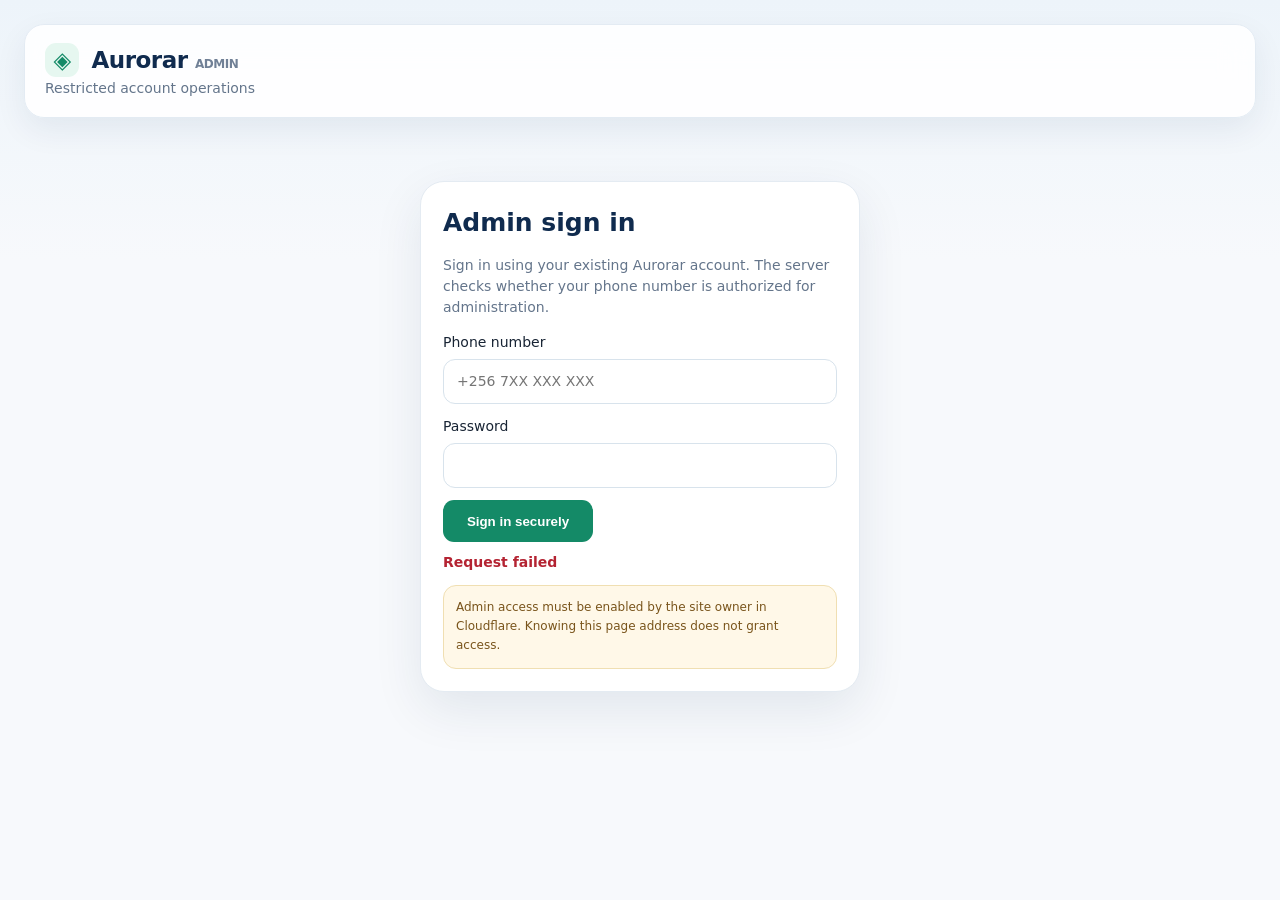
==== admin.html @ 2dd931db "Prevent admin overview crash when metrics fields are missing" ====
<!doctype html>
<html lang="en"><head><meta charset="utf-8"><meta name="viewport" content="width=device-width,initial-scale=1"><meta name="theme-color" content="#fff"><title>Aurorar Admin</title>
<style>
:root{--navy:#142b4a;--green:#15966b;--bg:#f5f8fa;--line:#e3eaf0;--muted:#708096}*{box-sizing:border-box}body{margin:0;background:var(--bg);color:#182434;font:14px/1.5 system-ui,-apple-system,Segoe UI,sans-serif}.wrap{max-width:1150px;margin:auto;padding:22px}.top{display:flex;justify-content:space-between;align-items:center;gap:12px;margin-bottom:22px}.brand{font-weight:850;font-size:23px;color:var(--navy)}.brand span{color:var(--green)}.card{background:white;border:1px solid var(--line);border-radius:16px;padding:18px;margin-bottom:16px;box-shadow:0 8px 24px #142b4a08}h1,h2{color:var(--navy);margin:0 0 12px}h1{font-size:25px}h2{font-size:17px}.muted{color:var(--muted)}.grid{display:grid;grid-template-columns:repeat(3,minmax(0,1fr));gap:12px}.metric{padding:16px;background:#f8fafc;border-radius:12px}.metric label{display:block;color:var(--muted);font-size:12px}.metric strong{display:block;font-size:22px;color:var(--navy);overflow-wrap:anywhere;margin-top:5px}.field{display:grid;gap:6px;margin-bottom:12px}.field input{width:100%;border:1px solid #d6e0e8;border-radius:10px;padding:12px;font:inherit}.btn{border:0;border-radius:10px;padding:11px 15px;font-weight:750;cursor:pointer;background:var(--green);color:white}.btn.alt{background:#eaf8f1;color:#08784f}.row{display:flex;gap:10px;align-items:center;flex-wrap:wrap}.row input{flex:1;min-width:180px}.tabs{display:flex;gap:8px;flex-wrap:wrap;margin-bottom:12px}.tabs button{border:1px solid var(--line);border-radius:9px;padding:10px 14px;background:white;color:var(--navy);font-weight:700}.tabs button.active{background:var(--navy);color:white}table{border-collapse:collapse;width:100%;white-space:nowrap}th,td{text-align:left;padding:11px 9px;border-bottom:1px solid var(--line);font-size:12px}th{color:var(--muted);background:#fafcfd}.scroll{overflow:auto}.error{color:#b42332;margin-top:10px}.hidden{display:none!important}.status{display:inline-block;padding:4px 8px;border-radius:99px;background:#eaf8f1;color:#08784f;font-weight:700}.warning{background:#fff8e8;color:#79541b;border:1px solid #f0dfb2;padding:12px;border-radius:10px;font-size:12px;margin-top:12px}@media(max-width:700px){.wrap{padding:13px}.grid{grid-template-columns:repeat(2,minmax(0,1fr))}.metric strong{font-size:18px}.top{align-items:flex-start}.card{padding:14px}}
.btn.danger{background:#b42318;color:#fff;border:0}.btn.danger:hover{background:#8f1d15}
/* Admin dashboard refinement */
:root{--navy:#102b4e;--green:#148a67;--bg:#f3f7fb;--line:#dfe8f0;--muted:#64758b;--shadow:0 12px 32px rgba(16,43,78,.07)}
body{background:linear-gradient(180deg,#edf4fa 0,#f7f9fc 260px);min-height:100vh}
.wrap{max-width:1280px;padding:24px}
.top{position:relative;padding:18px 20px;background:rgba(255,255,255,.88);border:1px solid #e3ebf3;border-radius:20px;box-shadow:var(--shadow);backdrop-filter:blur(16px)}
.brand{letter-spacing:-.5px}.brand span:first-child{display:inline-grid;place-items:center;width:34px;height:34px;background:#e6f7f0;border-radius:11px;margin-right:5px}
.card{border-radius:20px;padding:22px;box-shadow:var(--shadow);border-color:#e4ebf2}
#dashboard>.card:first-child{background:linear-gradient(135deg,#fff 0%,#f7fbff 100%)}
#dashboard>.card:first-child h1{font-size:clamp(24px,3vw,32px);letter-spacing:-.7px}
.grid{gap:14px}.metric{border:1px solid #e8eef4;background:#fff;border-radius:15px;min-height:100px;transition:transform .15s ease,box-shadow .15s ease}
.metric:hover{transform:translateY(-2px);box-shadow:0 8px 22px rgba(16,43,78,.06)}
.metric label{text-transform:uppercase;letter-spacing:.06em;font-weight:750;font-size:10px}
.metric strong{font-size:clamp(18px,2vw,24px);letter-spacing:-.4px}
.tabs{padding:6px;background:#f0f5f9;border:1px solid #e3ebf2;border-radius:14px;width:fit-content;max-width:100%}
.tabs button{border:0;border-radius:10px;padding:11px 17px;background:transparent;cursor:pointer;transition:background .15s ease}
.tabs button.active{background:var(--navy);box-shadow:0 4px 10px #102b4e20}
h2{letter-spacing:-.25px}
.field input,#search,.row input,select{min-height:44px;border:1px solid #d8e3ec;border-radius:12px;background:#fff;padding:11px 13px;font:inherit;outline:none}
.field input:focus,#search:focus,.row input:focus,select:focus{border-color:#148a67;box-shadow:0 0 0 3px #148a6718}
.btn{min-height:42px;border-radius:11px;transition:transform .12s ease,filter .12s ease}
.btn:hover{filter:brightness(.97);transform:translateY(-1px)}.btn:disabled{opacity:.6;cursor:wait;transform:none}
.btn.alt{background:#eaf7f1;color:#08784f}
.scroll{border:1px solid #e5edf3;border-radius:13px;background:#fff}
table{min-width:760px}th{font-size:10px;text-transform:uppercase;letter-spacing:.06em;background:#f6f9fc}td{font-size:12px;vertical-align:middle}tbody tr:hover{background:#f8fbfd}
.status{font-size:11px}.warning{border-radius:13px;line-height:1.6}
.error{font-weight:650;overflow-wrap:anywhere}
#login{border-radius:24px;box-shadow:0 18px 50px rgba(16,43,78,.09)}
#loginForm button{min-width:150px}
.dashboard-heading{display:flex;justify-content:space-between;align-items:flex-start;gap:14px;flex-wrap:wrap}
.section-note{margin:-3px 0 16px}
@media(max-width:700px){.wrap{padding:12px}.top{padding:14px;border-radius:16px}.card{padding:15px;border-radius:16px}.grid{grid-template-columns:repeat(2,minmax(0,1fr));gap:9px}.metric{padding:12px;min-height:92px}.metric strong{font-size:17px}.tabs{width:100%;gap:3px}.tabs button{flex:1;padding:10px 7px;font-size:12px}.row input{min-width:140px}.dashboard-heading .btn{width:100%}}

@media(max-width:700px){
#withdrawalsPanel .scroll{overflow:visible;border:0;background:transparent}
#withdrawalsPanel table{min-width:0;white-space:normal;width:100%;border-collapse:separate;border-spacing:0 10px}
#withdrawalsPanel thead{position:absolute;width:1px;height:1px;padding:0;margin:-1px;overflow:hidden;clip:rect(0,0,0,0);white-space:nowrap;border:0}
#withdrawalsPanel tbody{display:block;width:100%}
#withdrawalsPanel tbody tr{display:block;background:#fff;border:1px solid #e1eaf2;border-radius:15px;padding:8px 13px;margin-bottom:12px;box-shadow:0 5px 18px rgba(16,43,78,.04)}
#withdrawalsPanel tbody td{display:grid;grid-template-columns:minmax(95px,36%) minmax(0,1fr);gap:10px;padding:10px 0;border-bottom:1px solid #edf1f5;white-space:normal;overflow-wrap:anywhere;font-size:12px}
#withdrawalsPanel tbody td:last-child{border-bottom:0}
#withdrawalsPanel tbody td:before{content:attr(data-label);font-weight:750;color:#64758b}
#withdrawalsPanel tbody td[colspan]:before{content:none}
#withdrawalsPanel tbody td .btn{width:100%;white-space:normal}
#withdrawalsPanel .row{align-items:stretch}
#withdrawalsPanel .row label{align-self:center}
}
/* Withdrawal Control Center */
.control-hero{position:relative;overflow:hidden;border:1px solid #dce9f3;border-radius:22px;padding:24px;margin:8px 0 18px;background:radial-gradient(circle at 90% 10%,rgba(20,138,103,.16),transparent 34%),linear-gradient(120deg,#102b4e,#17466a 68%,#147a69);color:#fff;box-shadow:0 16px 34px rgba(16,43,78,.16)}
.control-hero:after{content:"◈";position:absolute;right:22px;top:-28px;font-size:150px;line-height:1;color:#ffffff0d;pointer-events:none}
.control-kicker{font-size:10px;font-weight:850;letter-spacing:.16em;text-transform:uppercase;color:#a9e9d4}
.control-hero h2{color:#fff;font-size:clamp(24px,3vw,32px);letter-spacing:-.7px;margin:6px 0}
.control-hero p{max-width:680px;color:#dbe8f3;margin:0;line-height:1.65}
.control-stats{display:grid;grid-template-columns:repeat(4,minmax(0,1fr));gap:10px;margin:16px 0}
.control-stat{background:#ffffff12;border:1px solid #ffffff22;border-radius:14px;padding:13px;backdrop-filter:blur(8px)}
.control-stat span{display:block;color:#c9d9e7;font-size:10px;font-weight:750;text-transform:uppercase;letter-spacing:.07em}
.control-stat strong{display:block;color:white;font-size:25px;line-height:1.2;margin-top:5px}
.control-toolbar{display:flex;align-items:center;justify-content:space-between;gap:12px;flex-wrap:wrap;background:#f6f9fc;border:1px solid #e3ebf2;border-radius:15px;padding:12px;margin-bottom:14px}
.control-toolbar .muted{font-size:12px}
#withdrawalsPanel .btn.secondary{background:#fff0ef;color:#a4261d;border:1px solid #f4d2ce}
#withdrawalsPanel .btn{margin:2px 2px 2px 0}
@media(max-width:700px){.control-hero{padding:18px;border-radius:17px}.control-hero:after{font-size:100px;right:8px;top:0}.control-stats{grid-template-columns:repeat(2,minmax(0,1fr));gap:8px}.control-stat strong{font-size:22px}.control-toolbar{align-items:stretch}.control-toolbar .row{width:100%}}
</style></head><body><div class="wrap">
<header class="top"><div><div class="brand"><span>◈</span> Aurorar <span style="font-size:12px;color:#708096">ADMIN</span></div><div class="muted">Restricted account operations</div></div><button id="logout" class="btn alt hidden">Log out</button></header>
<section id="login" class="card" style="max-width:440px;margin:7vh auto"><h1>Admin sign in</h1><p class="muted">Sign in using your existing Aurorar account. The server checks whether your phone number is authorized for administration.</p><form id="loginForm"><div class="field"><label for="phone">Phone number</label><input id="phone" type="tel" placeholder="+256 7XX XXX XXX" required autocomplete="username"></div><div class="field"><label for="password">Password</label><input id="password" type="password" required minlength="8" autocomplete="current-password"></div><button class="btn" type="submit">Sign in securely</button><div id="loginError" class="error"></div></form><div class="warning">Admin access must be enabled by the site owner in Cloudflare. Knowing this page address does not grant access.</div></section>
<section id="dashboard" class="hidden"><div class="card"><div class="dashboard-heading"><div><h1>Admin overview</h1><p class="muted section-note">Monitor users, transactions, wallets and withdrawal requests from one place.</p></div><button id="refreshDashboard" class="btn alt" type="button">↻ Refresh overview</button></div><div class="grid" id="metrics"></div><div id="dashError" class="error" role="status" aria-live="polite"></div></div>
<div class="card"><div class="dashboard-heading"><div><h2 style="margin-bottom:4px">Operations</h2><p class="muted section-note">Choose a section to manage and review records.</p></div></div><div class="tabs" role="tablist" aria-label="Admin sections"><button class="active" data-tab="users">Users</button><button data-tab="transactions">Transactions</button><button data-tab="withdrawals">Withdrawals</button></div>
<div id="usersPanel"><h2>User accounts</h2><p class="muted section-note">Search accounts, review activity, or manage account access.</p><form id="searchForm" class="row" style="margin-bottom:12px"><input id="search" placeholder="Search phone or referral code"><button class="btn" type="submit">Search</button><button class="btn alt" type="button" id="refreshUsers">Refresh</button></form><div class="scroll"><table><thead><tr><th>Phone</th><th>Status</th><th>Referral code</th><th>Balance</th><th>Deposited</th><th>Withdrawn</th><th>Created</th><th>Details</th><th>Access</th><th>Delete</th></tr></thead><tbody id="usersRows"></tbody></table></div></div>
<div id="transactionsPanel" class="hidden"><h2>Recent transactions</h2><p class="muted section-note">Review recorded deposits, withdrawals and transaction references.</p><div class="row" style="margin-bottom:12px"><label for="transactionStatusFilter">Status</label><select id="transactionStatusFilter"><option value="">All statuses</option><option value="pending">Pending</option><option value="processing">Processing</option><option value="completed">Completed</option><option value="failed">Failed</option><option value="rejected">Rejected</option></select><label for="transactionCurrencyFilter">Currency</label><select id="transactionCurrencyFilter"><option value="">All currencies</option><option value="UGX">UGX</option><option value="RWF">RWF</option><option value="ZMW">ZMW</option></select></div><p class="muted" id="transactionsCount" aria-live="polite"></p><div class="scroll"><table><thead><tr><th>Date</th><th>Phone</th><th>Type</th><th>Amount / currency</th><th>Status</th><th>Reference</th><th>Description</th></tr></thead><tbody id="transactionsRows"></tbody></table></div></div><div id="withdrawalsPanel" class="hidden"><section class="control-hero"><div class="control-kicker">Aurorar • Operations</div><h2>Withdrawal Control Center</h2><p>Review requests, verify recipient details, apply the 15% tax, and authorize payouts in a separate step. Approval alone never sends money.</p><div class="control-stats"><div class="control-stat"><span>Awaiting review</span><strong id="ccRequested">—</strong></div><div class="control-stat"><span>Approved · unpaid</span><strong id="ccApproved">—</strong></div><div class="control-stat"><span>Processing</span><strong id="ccProcessing">—</strong></div><div class="control-stat"><span>Completed</span><strong id="ccCompleted">—</strong></div></div></section><div class="control-toolbar"><div><strong>Withdrawal queue</strong><div class="muted">Check country, destination number, gross amount, tax and net payout before sending.</div></div><div class="row"><label for="withdrawalStatusFilter">Filter</label><select id="withdrawalStatusFilter"><option value="">All requests</option><option value="requested">Awaiting review</option><option value="approved">Approved</option><option value="processing">Processing</option><option value="completed">Completed</option><option value="rejected">Rejected</option><option value="failed">Failed</option></select><button class="btn alt" type="button" id="refreshWithdrawals">↻ Refresh</button></div><span class="muted" id="withdrawalsUpdated" aria-live="polite"></span></div><div class="scroll"><table><thead><tr><th>Requested</th><th>User phone</th><th>Country</th><th>Amount</th><th>Destination mobile money</th><th>Request status</th><th>Last updated</th><th>Admin action</th></tr></thead><tbody id="withdrawalRows"><tr><td colspan="8">Loading withdrawal requests…</td></tr></tbody></table></div></div>
<section id="userDetail" class="card hidden"><div class="row" style="justify-content:space-between"><h2>User details</h2><button id="closeDetail" class="btn alt" type="button">Close</button></div><div id="userSummary" class="grid"></div><h2 style="margin-top:18px">Machine purchases</h2><div class="scroll"><table><thead><tr><th>Machine</th><th>Price</th><th>Status</th><th>Purchased</th><th>Ends</th></tr></thead><tbody id="userProductsRows"></tbody></table></div><h2 style="margin-top:18px">Transaction history</h2><div class="scroll"><table><thead><tr><th>Date</th><th>Type</th><th>Amount</th><th>Status</th><th>Reference</th><th>Description</th></tr></thead><tbody id="userTransactionsRows"></tbody></table></div></section><p class="muted" style="font-size:12px;margin:12px 0 0">Wallets are never manually credited from this dashboard. Payout completion is recorded only from a verified MarzPay callback.</p></div></section>
</div><script>
const $=id=>document.getElementById(id);const money=n=>'UGX '+Number(n||0).toLocaleString('en-UG');let tab='users';
async function api(path,options={}){const r=await fetch(path,{credentials:'same-origin',...options,headers:{'Content-Type':'application/json',...(options.headers||{})}});let d={};try{d=await r.json()}catch{}if(!r.ok)throw Error(d.error||'Request failed');return d}
async function signIn(e){e.preventDefault();const button=$('loginForm').querySelector('button[type="submit"]');const original=button.textContent;button.disabled=true;button.textContent='Signing in…';$('loginError').textContent='Checking your account…';try{await api('/api/auth/login',{method:'POST',body:JSON.stringify({phone:$('phone').value.trim(),password:$('password').value})});$('loginError').textContent='Login accepted. Loading admin dashboard…';await loadAdmin();if(!$('dashboard').classList.contains('hidden'))$('loginError').textContent=''}catch(err){$('loginError').textContent=(err&&err.message)?err.message:'Could not contact Aurorar. Check your connection and try again.'}finally{button.disabled=false;button.textContent=original}}
$('loginForm').addEventListener('submit',signIn);
async function loadAdmin(){try{const data=await api('/api/admin/overview');if(!data||typeof data!=='object')throw new Error('The admin overview returned an invalid response. Refresh and try again.');const users=data.users&&typeof data.users==='object'?data.users:{};$('login').classList.add('hidden');$('dashboard').classList.remove('hidden');$('logout').classList.remove('hidden');$('dashError').textContent='';$('metrics').innerHTML=[['Registered users',Number(users.total||0)],['Active users',Number(users.active||0)],['Active machines',Number(data.activeProducts||0)],['Verified deposits',money(data.depositsUgx||0)],['Completed withdrawals',money(data.withdrawalsUgx||0)],['Pending transactions',Number(data.pendingTransactions||0)],['Recorded UGX wallet balances',money(data.walletBalancesUgx||0)]].map(([a,b])=>'<div class="metric"><label>'+a+'</label><strong>'+b+'</strong></div>').join('')+(Array.isArray(data.regionalWalletAccounting)?data.regionalWalletAccounting:[]).map(w=>'<div class="metric"><label>'+esc(w.currency)+' available balance</label><strong>'+Number(w.available_balance||0).toLocaleString('en-US')+' '+esc(w.currency)+'</strong><small class="muted">Deposited: '+Number(w.total_deposited||0).toLocaleString('en-US')+' · Earned: '+Number(w.total_earned||0).toLocaleString('en-US')+' · Withdrawn: '+Number(w.total_withdrawn||0).toLocaleString('en-US')+' · Referral: '+Number(w.referral_earnings||0).toLocaleString('en-US')+'</small></div>').join('');await loadUsers();if(tab==='transactions')await loadTransactions();if(tab==='withdrawals')await loadWithdrawals()}catch(e){if(!$('login').classList.contains('hidden'))$('loginError').textContent=e.message;else $('dashError').textContent=e.message}}
async function loadUsers(){const d=await api('/api/admin/users?q='+encodeURIComponent($('search').value.trim()));$('usersRows').innerHTML=d.users.map(u=>'<tr><td>'+esc(u.phone)+'</td><td><span class="status">'+esc(u.status)+'</span></td><td>'+esc(u.referral_code)+'</td><td>'+money(u.balance)+'</td><td>'+money(u.total_deposited)+'</td><td>'+money(u.total_withdrawn)+'</td><td>'+esc(u.created_at)+'</td><td><button class="btn alt" type="button" onclick="viewUser(\''+esc(u.id)+'\')">Open</button></td><td><button class="btn '+(u.status==='suspended'?'alt':'danger')+'" type="button" onclick="setUserStatus(\''+esc(u.id)+'\',\''+esc(u.phone)+'\',\''+(u.status==='suspended'?'active':'suspended')+'\')">'+(u.status==='suspended'?'Reactivate':'Suspend')+'</button></td><td><button class="btn danger" type="button" onclick="deleteUser(\''+esc(u.id)+'\',\''+esc(u.phone)+'\')">Delete</button></td></tr>').join('')||'<tr><td colspan="10">No users found.</td></tr>'}
async function setUserStatus(id,phone,status){const action=status==='suspended'?'suspend':'reactivate';if(!confirm('Are you sure you want to '+action+' '+phone+'?'))return;try{const d=await api('/api/admin/users/'+encodeURIComponent(id)+'/status',{method:'POST',body:JSON.stringify({status})});alert(d.message||'Account status updated');await loadAdmin()}catch(e){alert(e.message)}}
async function deleteUser(id,phone){if(!confirm('Permanently delete '+phone+'? Only accounts without financial, machine, referral, or payment records can be deleted.'))return;try{const d=await api('/api/admin/users/'+encodeURIComponent(id),{method:'DELETE',body:'{}'});alert(d.message||'Account deleted');await loadAdmin()}catch(e){alert(e.message)}}
async function loadTransactions(){const d=await api('/api/admin/transactions');const rows=d.transactions||[];const status=$('transactionStatusFilter')?.value||'';const currency=$('transactionCurrencyFilter')?.value||'';const filtered=rows.filter(t=>(!status||String(t.status||'').toLowerCase()===status)&&(!currency||(t.currency||'UGX')===currency));const amount=t=>{const cur=(t.currency||'UGX').toUpperCase();return Number(t.amount_ugx||0).toLocaleString('en-US')+' '+cur};const statusLabel=s=>({completed:'Completed',pending:'Pending',processing:'Processing',failed:'Failed',rejected:'Rejected'})[String(s||'').toLowerCase()]||String(s||'Unknown');$('transactionsRows').innerHTML=filtered.map(t=>'<tr><td>'+esc(t.created_at||'—')+'</td><td>'+esc(t.phone||'—')+'</td><td>'+esc(t.type||'—')+'</td><td><strong>'+esc(amount(t))+'</strong></td><td><span class="status '+(['pending','processing'].includes(String(t.status||'').toLowerCase())?'warning':'')+'">'+esc(statusLabel(t.status))+'</span></td><td>'+esc(t.external_reference||'—')+'</td><td>'+esc(t.description||'—')+'</td></tr>').join('')||'<tr><td colspan="7">No transactions match these filters.</td></tr>';if($('transactionsCount'))$('transactionsCount').textContent='Showing '+filtered.length+' of '+rows.length+' recent transactions.'}
async function loadWithdrawals(){const status=$('withdrawalStatusFilter')?.value||'';const d=await api('/api/admin/withdrawals'+(status?'?status='+encodeURIComponent(status):''));const rows=d.withdrawals||[];const allD=String($('withdrawalStatusFilter')?.value||'')?null:rows;const counts={requested:0,approved:0,processing:0,completed:0};rows.forEach(w=>{if(Object.prototype.hasOwnProperty.call(counts,w.status))counts[w.status]++});['requested','approved','processing','completed'].forEach(s=>{const el=$('cc'+s.charAt(0).toUpperCase()+s.slice(1));if(el)el.textContent=counts[s].toLocaleString('en-US')});const label=s=>({requested:'Awaiting review',approved:'Approved · not yet paid',processing:'Payout processing',completed:'Completed payout',rejected:'Rejected · no payout',failed:'Payout failed'})[s]||s;const cls=s=>s==='completed'?'status':(['requested','approved','processing'].includes(s)?'status warning':'status');$('withdrawalRows').innerHTML=rows.map(w=>'<tr><td data-label="Requested">'+esc(w.created_at||'—')+'</td><td data-label="User phone">'+esc(w.phone||'—')+'</td><td data-label="Country / currency">'+esc(w.country||'—')+' / '+esc(w.currency||'—')+'</td><td data-label="Request type">'+((w.request_type||'standard')==='welcome_bonus'?'🎁 Welcome bonus':'Standard withdrawal')+'</td><td data-label="Gross / tax / net"><strong>Gross: '+Number(w.amount||0).toLocaleString('en-US')+' '+esc(w.currency||'')+'</strong><br><small>15% tax: '+Number(w.tax_amount||Math.ceil(Number(w.amount||0)*0.15)).toLocaleString('en-US')+' '+esc(w.currency||'')+'<br>Net payout: '+Number(w.net_amount||Math.max(0,Number(w.amount||0)-Math.ceil(Number(w.amount||0)*0.15))).toLocaleString('en-US')+' '+esc(w.currency||'')+'</small></td><td data-label="Destination">'+esc(w.phone_number||'—')+'</td><td data-label="Status"><span class="'+cls(w.status)+'">'+esc(label(w.status))+'</span>'+(w.provider_status?'<br><small>Provider: '+esc(w.provider_status)+'</small>':'')+(w.failure_reason?'<br><small>Reason: '+esc(w.failure_reason)+'</small>':'')+'</td><td data-label="Updated">'+esc(w.updated_at||'—')+'</td><td data-label="Action">'+(w.status==='requested'?'<button class="btn" type="button" onclick="reviewWithdrawal(\''+esc(w.id)+'\',\'approve\')">Approve</button> <button class="btn secondary" type="button" onclick="reviewWithdrawal(\''+esc(w.id)+'\',\'reject\')">Reject</button>':w.status==='approved'?'<button class="btn" type="button" onclick="approveWithdrawal(\''+esc(w.id)+'\',\''+esc(w.phone_number)+'\',\''+esc(w.currency)+'\','+Number(w.amount||0)+','+Number(w.tax_amount??Math.ceil(Number(w.amount||0)*0.15))+','+Number(w.net_amount??(Number(w.amount||0)-Math.ceil(Number(w.amount||0)*0.15)))+')">Send payout</button>':'—')+'</td></tr>').join('')||'<tr><td colspan="8">No withdrawal requests recorded.</td></tr>';$('withdrawalsUpdated').textContent='Loaded '+rows.length+' request(s).';}
async function reviewWithdrawal(id,action){const verb=action==='approve'?'APPROVE':'REJECT';const detail=action==='approve'?'This only marks the request approved. No money is sent until you separately choose Send payout.':'This rejects the request. No payout will be sent and no wallet funds have been debited.';if(!confirm(verb+' WITHDRAWAL REQUEST? '+detail))return;try{const d=await api('/api/admin/withdrawals/'+encodeURIComponent(id)+'/review',{method:'POST',body:JSON.stringify({action})});alert(d.message||'Withdrawal request updated.');await loadWithdrawals()}catch(e){alert(e.message);await loadWithdrawals()}}
async function approveWithdrawal(id,phone,currency,amount,tax,netAmount){const gross=Number(amount||0);const taxAmount=Number(tax??Math.ceil(gross*0.15));const net=Number(netAmount??(gross-taxAmount));const detail='Wallet debit: '+gross.toLocaleString('en-US')+' '+currency+'\n15% withdrawal tax: '+taxAmount.toLocaleString('en-US')+' '+currency+'\nNet payout to '+phone+': '+net.toLocaleString('en-US')+' '+currency;if(!confirm('APPROVE & SEND REAL MONEY\n\n'+detail+'\n\nThis immediately submits the net payout to MarzPay. Check the country, recipient, and all amounts carefully. If the result is uncertain, do not retry until MarzPay is checked.'))return;try{const d=await api('/api/admin/withdrawals/'+encodeURIComponent(id)+'/approve',{method:'POST',body:'{}'});alert(d.message||'Payout submitted. Check the provider status before any retry.');await loadWithdrawals()}catch(e){alert(e.message);await loadWithdrawals()}}
async function viewUser(id){try{const d=await api('/api/admin/users/'+encodeURIComponent(id));const u=d.user;const vals=[['Phone',u.phone],['Status',u.status],['Referral code',u.referral_code],['Wallet balance',money(u.balance)],['Total deposited',money(u.total_deposited)],['Total earned',money(u.total_earned)],['Total withdrawn',money(u.total_withdrawn)],['Referral earnings',money(u.referral_earnings)],['Welcome bonus entitlement',money(u.welcome_bonus)],['Joined',u.created_at]];$('userSummary').innerHTML=vals.map(([a,b])=>'<div class="metric"><label>'+esc(a)+'</label><strong>'+esc(b)+'</strong></div>').join('');$('userProductsRows').innerHTML=d.products.map(p=>'<tr><td>'+esc(p.name)+'</td><td>'+money(p.price)+'</td><td>'+esc(p.status)+'</td><td>'+esc(p.purchased_at||p.starts_at||'—')+'</td><td>'+esc(p.ends_at||'—')+'</td></tr>').join('')||'<tr><td colspan="5">No machine purchases recorded.</td></tr>';$('userTransactionsRows').innerHTML=d.transactions.map(t=>'<tr><td>'+esc(t.created_at)+'</td><td>'+esc(t.type)+'</td><td>'+money(t.amount_ugx)+'</td><td>'+esc(t.status)+'</td><td>'+esc(t.external_reference||'—')+'</td><td>'+esc(t.description||'—')+'</td></tr>').join('')||'<tr><td colspan="6">No transactions recorded.</td></tr>';$('userDetail').classList.remove('hidden');$('userDetail').scrollIntoView({behavior:'smooth',block:'start'})}catch(e){$('dashError').textContent=e.message}}
$('closeDetail').onclick=()=>$('userDetail').classList.add('hidden');
function esc(v){return String(v??'').replace(/[&<>"']/g,c=>({'&':'&amp;','<':'&lt;','>':'&gt;','"':'&quot;',"'":'&#39;'}[c]))}
$('searchForm').addEventListener('submit',async e=>{e.preventDefault();try{await loadUsers()}catch(e){$('dashError').textContent=e.message}});$('refreshUsers').onclick=()=>loadUsers().catch(e=>$('dashError').textContent=e.message);
document.querySelectorAll('[data-tab]').forEach(b=>b.onclick=async()=>{tab=b.dataset.tab;document.querySelectorAll('[data-tab]').forEach(x=>x.classList.toggle('active',x===b));$('usersPanel').classList.toggle('hidden',tab!=='users');$('transactionsPanel').classList.toggle('hidden',tab!=='transactions');$('withdrawalsPanel').classList.toggle('hidden',tab!=='withdrawals');if(tab==='transactions')try{await loadTransactions()}catch(e){$('dashError').textContent=e.message}if(tab==='withdrawals')try{await loadWithdrawals()}catch(e){$('dashError').textContent=e.message}});
$('transactionStatusFilter').onchange=()=>loadTransactions().catch(e=>$('dashError').textContent=e.message);$('transactionCurrencyFilter').onchange=()=>loadTransactions().catch(e=>$('dashError').textContent=e.message);$('refreshWithdrawals').onclick=()=>loadWithdrawals().catch(e=>$('dashError').textContent=e.message);$('refreshDashboard').onclick=()=>loadAdmin().catch(e=>$('dashError').textContent=e.message);$('withdrawalStatusFilter').onchange=()=>loadWithdrawals().catch(e=>$('dashError').textContent=e.message);
$('logout').onclick=async()=>{try{await api('/api/auth/logout',{method:'POST',body:'{}'})}finally{location.reload()}};
loadAdmin();
</script></body></html>
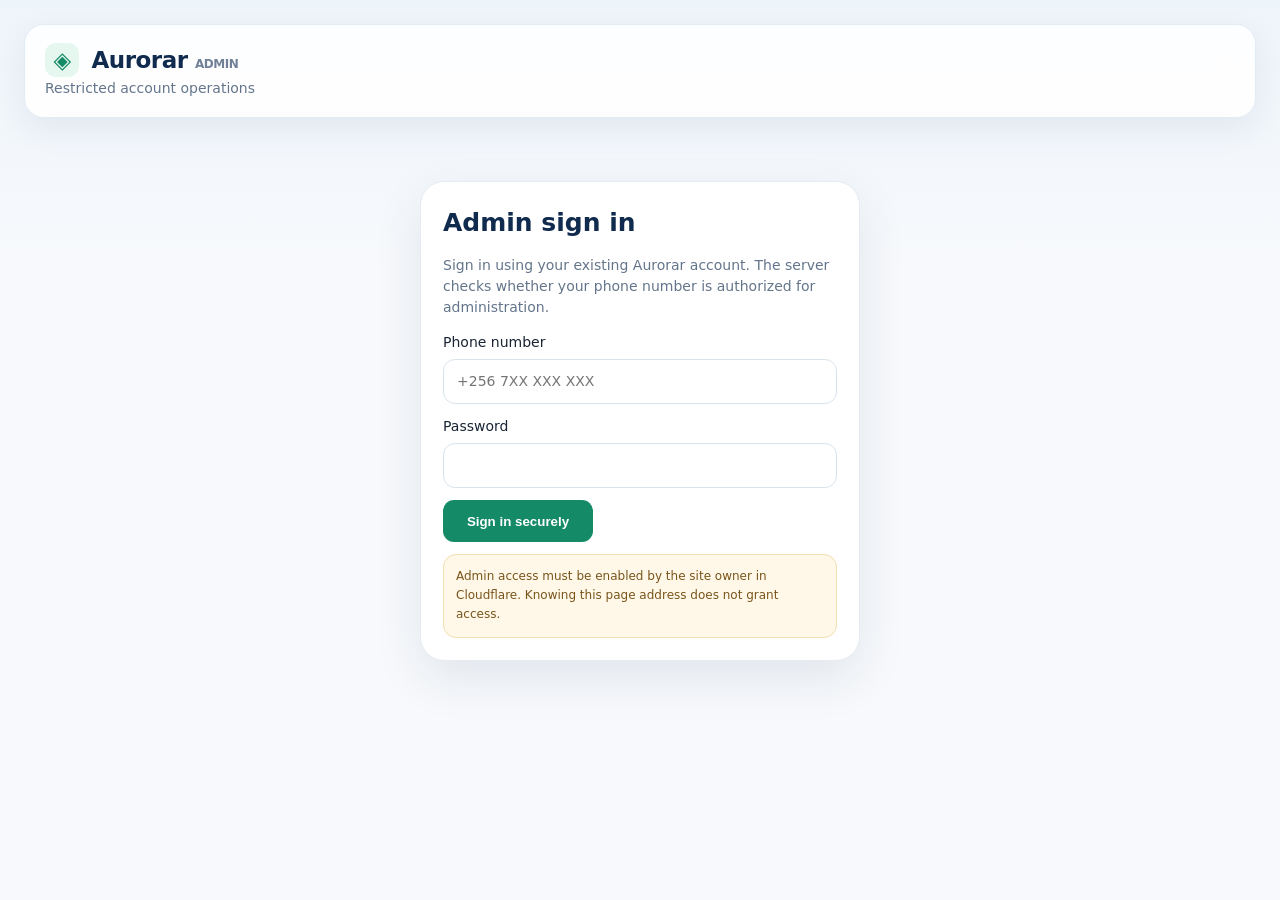
==== commit 594bb507: "Keep withdrawal control center totals independent of filters" ====
--- a/admin.html
+++ b/admin.html
@@ -82,7 +82,7 @@
 async function setUserStatus(id,phone,status){const action=status==='suspended'?'suspend':'reactivate';if(!confirm('Are you sure you want to '+action+' '+phone+'?'))return;try{const d=await api('/api/admin/users/'+encodeURIComponent(id)+'/status',{method:'POST',body:JSON.stringify({status})});alert(d.message||'Account status updated');await loadAdmin()}catch(e){alert(e.message)}}
 async function deleteUser(id,phone){if(!confirm('Permanently delete '+phone+'? Only accounts without financial, machine, referral, or payment records can be deleted.'))return;try{const d=await api('/api/admin/users/'+encodeURIComponent(id),{method:'DELETE',body:'{}'});alert(d.message||'Account deleted');await loadAdmin()}catch(e){alert(e.message)}}
 async function loadTransactions(){const d=await api('/api/admin/transactions');const rows=d.transactions||[];const status=$('transactionStatusFilter')?.value||'';const currency=$('transactionCurrencyFilter')?.value||'';const filtered=rows.filter(t=>(!status||String(t.status||'').toLowerCase()===status)&&(!currency||(t.currency||'UGX')===currency));const amount=t=>{const cur=(t.currency||'UGX').toUpperCase();return Number(t.amount_ugx||0).toLocaleString('en-US')+' '+cur};const statusLabel=s=>({completed:'Completed',pending:'Pending',processing:'Processing',failed:'Failed',rejected:'Rejected'})[String(s||'').toLowerCase()]||String(s||'Unknown');$('transactionsRows').innerHTML=filtered.map(t=>'<tr><td>'+esc(t.created_at||'—')+'</td><td>'+esc(t.phone||'—')+'</td><td>'+esc(t.type||'—')+'</td><td><strong>'+esc(amount(t))+'</strong></td><td><span class="status '+(['pending','processing'].includes(String(t.status||'').toLowerCase())?'warning':'')+'">'+esc(statusLabel(t.status))+'</span></td><td>'+esc(t.external_reference||'—')+'</td><td>'+esc(t.description||'—')+'</td></tr>').join('')||'<tr><td colspan="7">No transactions match these filters.</td></tr>';if($('transactionsCount'))$('transactionsCount').textContent='Showing '+filtered.length+' of '+rows.length+' recent transactions.'}
-async function loadWithdrawals(){const status=$('withdrawalStatusFilter')?.value||'';const d=await api('/api/admin/withdrawals'+(status?'?status='+encodeURIComponent(status):''));const rows=d.withdrawals||[];const allD=String($('withdrawalStatusFilter')?.value||'')?null:rows;const counts={requested:0,approved:0,processing:0,completed:0};rows.forEach(w=>{if(Object.prototype.hasOwnProperty.call(counts,w.status))counts[w.status]++});['requested','approved','processing','completed'].forEach(s=>{const el=$('cc'+s.charAt(0).toUpperCase()+s.slice(1));if(el)el.textContent=counts[s].toLocaleString('en-US')});const label=s=>({requested:'Awaiting review',approved:'Approved · not yet paid',processing:'Payout processing',completed:'Completed payout',rejected:'Rejected · no payout',failed:'Payout failed'})[s]||s;const cls=s=>s==='completed'?'status':(['requested','approved','processing'].includes(s)?'status warning':'status');$('withdrawalRows').innerHTML=rows.map(w=>'<tr><td data-label="Requested">'+esc(w.created_at||'—')+'</td><td data-label="User phone">'+esc(w.phone||'—')+'</td><td data-label="Country / currency">'+esc(w.country||'—')+' / '+esc(w.currency||'—')+'</td><td data-label="Request type">'+((w.request_type||'standard')==='welcome_bonus'?'🎁 Welcome bonus':'Standard withdrawal')+'</td><td data-label="Gross / tax / net"><strong>Gross: '+Number(w.amount||0).toLocaleString('en-US')+' '+esc(w.currency||'')+'</strong><br><small>15% tax: '+Number(w.tax_amount||Math.ceil(Number(w.amount||0)*0.15)).toLocaleString('en-US')+' '+esc(w.currency||'')+'<br>Net payout: '+Number(w.net_amount||Math.max(0,Number(w.amount||0)-Math.ceil(Number(w.amount||0)*0.15))).toLocaleString('en-US')+' '+esc(w.currency||'')+'</small></td><td data-label="Destination">'+esc(w.phone_number||'—')+'</td><td data-label="Status"><span class="'+cls(w.status)+'">'+esc(label(w.status))+'</span>'+(w.provider_status?'<br><small>Provider: '+esc(w.provider_status)+'</small>':'')+(w.failure_reason?'<br><small>Reason: '+esc(w.failure_reason)+'</small>':'')+'</td><td data-label="Updated">'+esc(w.updated_at||'—')+'</td><td data-label="Action">'+(w.status==='requested'?'<button class="btn" type="button" onclick="reviewWithdrawal(\''+esc(w.id)+'\',\'approve\')">Approve</button> <button class="btn secondary" type="button" onclick="reviewWithdrawal(\''+esc(w.id)+'\',\'reject\')">Reject</button>':w.status==='approved'?'<button class="btn" type="button" onclick="approveWithdrawal(\''+esc(w.id)+'\',\''+esc(w.phone_number)+'\',\''+esc(w.currency)+'\','+Number(w.amount||0)+','+Number(w.tax_amount??Math.ceil(Number(w.amount||0)*0.15))+','+Number(w.net_amount??(Number(w.amount||0)-Math.ceil(Number(w.amount||0)*0.15)))+')">Send payout</button>':'—')+'</td></tr>').join('')||'<tr><td colspan="8">No withdrawal requests recorded.</td></tr>';$('withdrawalsUpdated').textContent='Loaded '+rows.length+' request(s).';}
+async function loadWithdrawals(){const status=$('withdrawalStatusFilter')?.value||'';const d=await api('/api/admin/withdrawals');const allRows=d.withdrawals||[];const counts={requested:0,approved:0,processing:0,completed:0};allRows.forEach(w=>{if(Object.prototype.hasOwnProperty.call(counts,w.status))counts[w.status]++});['requested','approved','processing','completed'].forEach(s=>{const el=$('cc'+s.charAt(0).toUpperCase()+s.slice(1));if(el)el.textContent=counts[s].toLocaleString('en-US')});const rows=status?allRows.filter(w=>String(w.status||'').toLowerCase()===status):allRows;const label=s=>({requested:'Awaiting review',approved:'Approved · not yet paid',processing:'Payout processing',completed:'Completed payout',rejected:'Rejected · no payout',failed:'Payout failed'})[s]||s;const cls=s=>s==='completed'?'status':(['requested','approved','processing'].includes(s)?'status warning':'status');$('withdrawalRows').innerHTML=rows.map(w=>'<tr><td data-label="Requested">'+esc(w.created_at||'—')+'</td><td data-label="User phone">'+esc(w.phone||'—')+'</td><td data-label="Country / currency">'+esc(w.country||'—')+' / '+esc(w.currency||'—')+'</td><td data-label="Request type">'+((w.request_type||'standard')==='welcome_bonus'?'🎁 Welcome bonus':'Standard withdrawal')+'</td><td data-label="Gross / tax / net"><strong>Gross: '+Number(w.amount||0).toLocaleString('en-US')+' '+esc(w.currency||'')+'</strong><br><small>15% tax: '+Number(w.tax_amount||Math.ceil(Number(w.amount||0)*0.15)).toLocaleString('en-US')+' '+esc(w.currency||'')+'<br>Net payout: '+Number(w.net_amount||Math.max(0,Number(w.amount||0)-Math.ceil(Number(w.amount||0)*0.15))).toLocaleString('en-US')+' '+esc(w.currency||'')+'</small></td><td data-label="Destination">'+esc(w.phone_number||'—')+'</td><td data-label="Status"><span class="'+cls(w.status)+'">'+esc(label(w.status))+'</span>'+(w.provider_status?'<br><small>Provider: '+esc(w.provider_status)+'</small>':'')+(w.failure_reason?'<br><small>Reason: '+esc(w.failure_reason)+'</small>':'')+'</td><td data-label="Updated">'+esc(w.updated_at||'—')+'</td><td data-label="Action">'+(w.status==='requested'?'<button class="btn" type="button" onclick="reviewWithdrawal(\\''+esc(w.id)+'\\',\\'approve\\')">Approve</button> <button class="btn secondary" type="button" onclick="reviewWithdrawal(\\''+esc(w.id)+'\\',\\'reject\\')">Reject</button>':w.status==='approved'?'<button class="btn" type="button" onclick="approveWithdrawal(\\''+esc(w.id)+'\\',\\''+esc(w.phone_number)+'\\',\\''+esc(w.currency)+'\\','+Number(w.amount||0)+','+Number(w.tax_amount??Math.ceil(Number(w.amount||0)*0.15))+','+Number(w.net_amount??(Number(w.amount||0)-Math.ceil(Number(w.amount||0)*0.15)))+')">Send payout</button>':'—')+'</td></tr>').join('')||'<tr><td colspan="8">No withdrawal requests match this filter.</td></tr>';$('withdrawalsUpdated').textContent='Showing '+rows.length+' of '+allRows.length+' request(s).';}
 async function reviewWithdrawal(id,action){const verb=action==='approve'?'APPROVE':'REJECT';const detail=action==='approve'?'This only marks the request approved. No money is sent until you separately choose Send payout.':'This rejects the request. No payout will be sent and no wallet funds have been debited.';if(!confirm(verb+' WITHDRAWAL REQUEST? '+detail))return;try{const d=await api('/api/admin/withdrawals/'+encodeURIComponent(id)+'/review',{method:'POST',body:JSON.stringify({action})});alert(d.message||'Withdrawal request updated.');await loadWithdrawals()}catch(e){alert(e.message);await loadWithdrawals()}}
 async function approveWithdrawal(id,phone,currency,amount,tax,netAmount){const gross=Number(amount||0);const taxAmount=Number(tax??Math.ceil(gross*0.15));const net=Number(netAmount??(gross-taxAmount));const detail='Wallet debit: '+gross.toLocaleString('en-US')+' '+currency+'\n15% withdrawal tax: '+taxAmount.toLocaleString('en-US')+' '+currency+'\nNet payout to '+phone+': '+net.toLocaleString('en-US')+' '+currency;if(!confirm('APPROVE & SEND REAL MONEY\n\n'+detail+'\n\nThis immediately submits the net payout to MarzPay. Check the country, recipient, and all amounts carefully. If the result is uncertain, do not retry until MarzPay is checked.'))return;try{const d=await api('/api/admin/withdrawals/'+encodeURIComponent(id)+'/approve',{method:'POST',body:'{}'});alert(d.message||'Payout submitted. Check the provider status before any retry.');await loadWithdrawals()}catch(e){alert(e.message);await loadWithdrawals()}}
 async function viewUser(id){try{const d=await api('/api/admin/users/'+encodeURIComponent(id));const u=d.user;const vals=[['Phone',u.phone],['Status',u.status],['Referral code',u.referral_code],['Wallet balance',money(u.balance)],['Total deposited',money(u.total_deposited)],['Total earned',money(u.total_earned)],['Total withdrawn',money(u.total_withdrawn)],['Referral earnings',money(u.referral_earnings)],['Welcome bonus entitlement',money(u.welcome_bonus)],['Joined',u.created_at]];$('userSummary').innerHTML=vals.map(([a,b])=>'<div class="metric"><label>'+esc(a)+'</label><strong>'+esc(b)+'</strong></div>').join('');$('userProductsRows').innerHTML=d.products.map(p=>'<tr><td>'+esc(p.name)+'</td><td>'+money(p.price)+'</td><td>'+esc(p.status)+'</td><td>'+esc(p.purchased_at||p.starts_at||'—')+'</td><td>'+esc(p.ends_at||'—')+'</td></tr>').join('')||'<tr><td colspan="5">No machine purchases recorded.</td></tr>';$('userTransactionsRows').innerHTML=d.transactions.map(t=>'<tr><td>'+esc(t.created_at)+'</td><td>'+esc(t.type)+'</td><td>'+money(t.amount_ugx)+'</td><td>'+esc(t.status)+'</td><td>'+esc(t.external_reference||'—')+'</td><td>'+esc(t.description||'—')+'</td></tr>').join('')||'<tr><td colspan="6">No transactions recorded.</td></tr>';$('userDetail').classList.remove('hidden');$('userDetail').scrollIntoView({behavior:'smooth',block:'start'})}catch(e){$('dashError').textContent=e.message}}
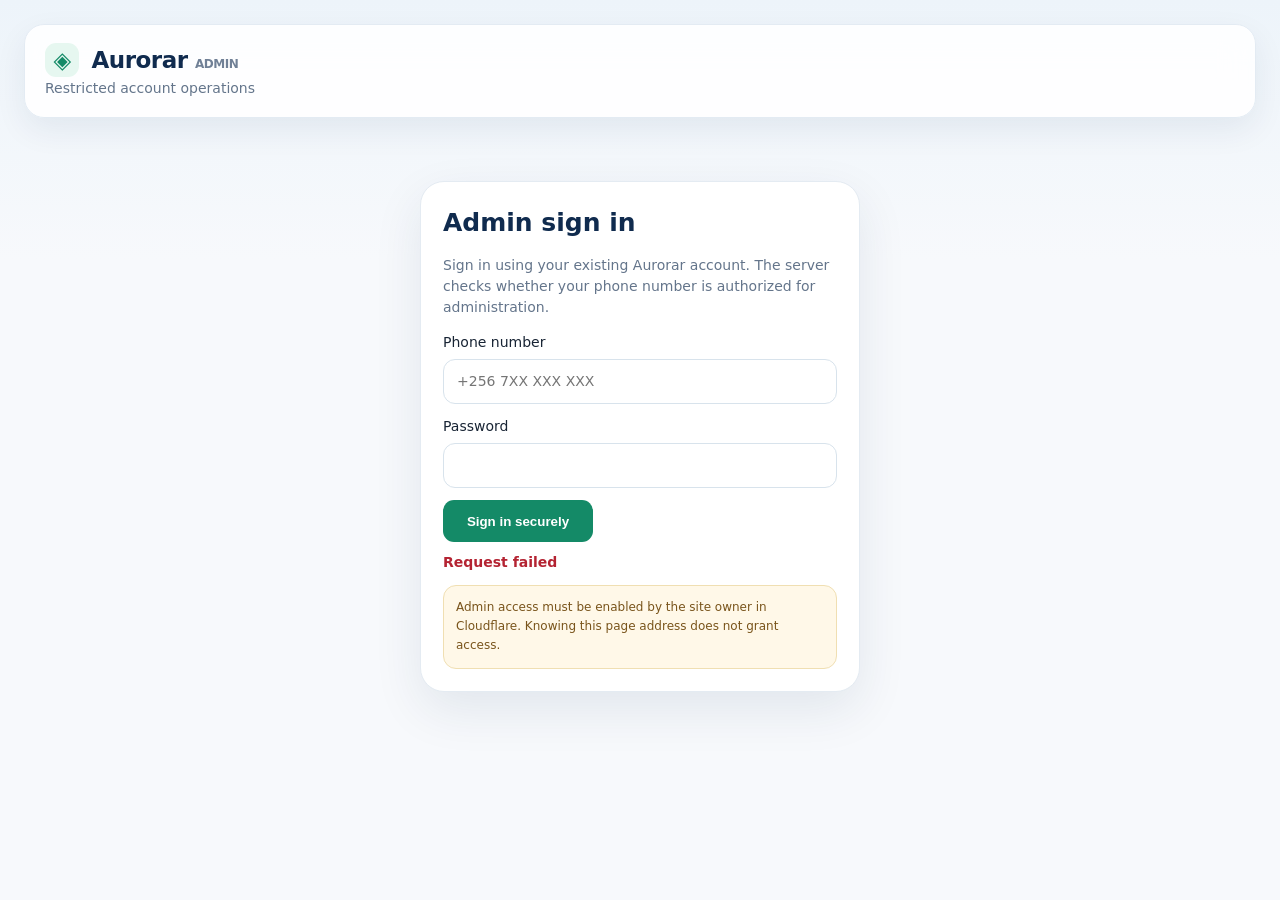
==== commit 1fe9ddaa: "Restore validated withdrawal loader to unblock deployment" ====
--- a/admin.html
+++ b/admin.html
@@ -82,7 +82,7 @@
 async function setUserStatus(id,phone,status){const action=status==='suspended'?'suspend':'reactivate';if(!confirm('Are you sure you want to '+action+' '+phone+'?'))return;try{const d=await api('/api/admin/users/'+encodeURIComponent(id)+'/status',{method:'POST',body:JSON.stringify({status})});alert(d.message||'Account status updated');await loadAdmin()}catch(e){alert(e.message)}}
 async function deleteUser(id,phone){if(!confirm('Permanently delete '+phone+'? Only accounts without financial, machine, referral, or payment records can be deleted.'))return;try{const d=await api('/api/admin/users/'+encodeURIComponent(id),{method:'DELETE',body:'{}'});alert(d.message||'Account deleted');await loadAdmin()}catch(e){alert(e.message)}}
 async function loadTransactions(){const d=await api('/api/admin/transactions');const rows=d.transactions||[];const status=$('transactionStatusFilter')?.value||'';const currency=$('transactionCurrencyFilter')?.value||'';const filtered=rows.filter(t=>(!status||String(t.status||'').toLowerCase()===status)&&(!currency||(t.currency||'UGX')===currency));const amount=t=>{const cur=(t.currency||'UGX').toUpperCase();return Number(t.amount_ugx||0).toLocaleString('en-US')+' '+cur};const statusLabel=s=>({completed:'Completed',pending:'Pending',processing:'Processing',failed:'Failed',rejected:'Rejected'})[String(s||'').toLowerCase()]||String(s||'Unknown');$('transactionsRows').innerHTML=filtered.map(t=>'<tr><td>'+esc(t.created_at||'—')+'</td><td>'+esc(t.phone||'—')+'</td><td>'+esc(t.type||'—')+'</td><td><strong>'+esc(amount(t))+'</strong></td><td><span class="status '+(['pending','processing'].includes(String(t.status||'').toLowerCase())?'warning':'')+'">'+esc(statusLabel(t.status))+'</span></td><td>'+esc(t.external_reference||'—')+'</td><td>'+esc(t.description||'—')+'</td></tr>').join('')||'<tr><td colspan="7">No transactions match these filters.</td></tr>';if($('transactionsCount'))$('transactionsCount').textContent='Showing '+filtered.length+' of '+rows.length+' recent transactions.'}
-async function loadWithdrawals(){const status=$('withdrawalStatusFilter')?.value||'';const d=await api('/api/admin/withdrawals');const allRows=d.withdrawals||[];const counts={requested:0,approved:0,processing:0,completed:0};allRows.forEach(w=>{if(Object.prototype.hasOwnProperty.call(counts,w.status))counts[w.status]++});['requested','approved','processing','completed'].forEach(s=>{const el=$('cc'+s.charAt(0).toUpperCase()+s.slice(1));if(el)el.textContent=counts[s].toLocaleString('en-US')});const rows=status?allRows.filter(w=>String(w.status||'').toLowerCase()===status):allRows;const label=s=>({requested:'Awaiting review',approved:'Approved · not yet paid',processing:'Payout processing',completed:'Completed payout',rejected:'Rejected · no payout',failed:'Payout failed'})[s]||s;const cls=s=>s==='completed'?'status':(['requested','approved','processing'].includes(s)?'status warning':'status');$('withdrawalRows').innerHTML=rows.map(w=>'<tr><td data-label="Requested">'+esc(w.created_at||'—')+'</td><td data-label="User phone">'+esc(w.phone||'—')+'</td><td data-label="Country / currency">'+esc(w.country||'—')+' / '+esc(w.currency||'—')+'</td><td data-label="Request type">'+((w.request_type||'standard')==='welcome_bonus'?'🎁 Welcome bonus':'Standard withdrawal')+'</td><td data-label="Gross / tax / net"><strong>Gross: '+Number(w.amount||0).toLocaleString('en-US')+' '+esc(w.currency||'')+'</strong><br><small>15% tax: '+Number(w.tax_amount||Math.ceil(Number(w.amount||0)*0.15)).toLocaleString('en-US')+' '+esc(w.currency||'')+'<br>Net payout: '+Number(w.net_amount||Math.max(0,Number(w.amount||0)-Math.ceil(Number(w.amount||0)*0.15))).toLocaleString('en-US')+' '+esc(w.currency||'')+'</small></td><td data-label="Destination">'+esc(w.phone_number||'—')+'</td><td data-label="Status"><span class="'+cls(w.status)+'">'+esc(label(w.status))+'</span>'+(w.provider_status?'<br><small>Provider: '+esc(w.provider_status)+'</small>':'')+(w.failure_reason?'<br><small>Reason: '+esc(w.failure_reason)+'</small>':'')+'</td><td data-label="Updated">'+esc(w.updated_at||'—')+'</td><td data-label="Action">'+(w.status==='requested'?'<button class="btn" type="button" onclick="reviewWithdrawal(\\''+esc(w.id)+'\\',\\'approve\\')">Approve</button> <button class="btn secondary" type="button" onclick="reviewWithdrawal(\\''+esc(w.id)+'\\',\\'reject\\')">Reject</button>':w.status==='approved'?'<button class="btn" type="button" onclick="approveWithdrawal(\\''+esc(w.id)+'\\',\\''+esc(w.phone_number)+'\\',\\''+esc(w.currency)+'\\','+Number(w.amount||0)+','+Number(w.tax_amount??Math.ceil(Number(w.amount||0)*0.15))+','+Number(w.net_amount??(Number(w.amount||0)-Math.ceil(Number(w.amount||0)*0.15)))+')">Send payout</button>':'—')+'</td></tr>').join('')||'<tr><td colspan="8">No withdrawal requests match this filter.</td></tr>';$('withdrawalsUpdated').textContent='Showing '+rows.length+' of '+allRows.length+' request(s).';}
+async function loadWithdrawals(){const status=$('withdrawalStatusFilter')?.value||'';const d=await api('/api/admin/withdrawals'+(status?'?status='+encodeURIComponent(status):''));const rows=d.withdrawals||[];const allD=String($('withdrawalStatusFilter')?.value||'')?null:rows;const counts={requested:0,approved:0,processing:0,completed:0};rows.forEach(w=>{if(Object.prototype.hasOwnProperty.call(counts,w.status))counts[w.status]++});['requested','approved','processing','completed'].forEach(s=>{const el=$('cc'+s.charAt(0).toUpperCase()+s.slice(1));if(el)el.textContent=counts[s].toLocaleString('en-US')});const label=s=>({requested:'Awaiting review',approved:'Approved · not yet paid',processing:'Payout processing',completed:'Completed payout',rejected:'Rejected · no payout',failed:'Payout failed'})[s]||s;const cls=s=>s==='completed'?'status':(['requested','approved','processing'].includes(s)?'status warning':'status');$('withdrawalRows').innerHTML=rows.map(w=>'<tr><td data-label="Requested">'+esc(w.created_at||'—')+'</td><td data-label="User phone">'+esc(w.phone||'—')+'</td><td data-label="Country / currency">'+esc(w.country||'—')+' / '+esc(w.currency||'—')+'</td><td data-label="Request type">'+((w.request_type||'standard')==='welcome_bonus'?'🎁 Welcome bonus':'Standard withdrawal')+'</td><td data-label="Gross / tax / net"><strong>Gross: '+Number(w.amount||0).toLocaleString('en-US')+' '+esc(w.currency||'')+'</strong><br><small>15% tax: '+Number(w.tax_amount||Math.ceil(Number(w.amount||0)*0.15)).toLocaleString('en-US')+' '+esc(w.currency||'')+'<br>Net payout: '+Number(w.net_amount||Math.max(0,Number(w.amount||0)-Math.ceil(Number(w.amount||0)*0.15))).toLocaleString('en-US')+' '+esc(w.currency||'')+'</small></td><td data-label="Destination">'+esc(w.phone_number||'—')+'</td><td data-label="Status"><span class="'+cls(w.status)+'">'+esc(label(w.status))+'</span>'+(w.provider_status?'<br><small>Provider: '+esc(w.provider_status)+'</small>':'')+(w.failure_reason?'<br><small>Reason: '+esc(w.failure_reason)+'</small>':'')+'</td><td data-label="Updated">'+esc(w.updated_at||'—')+'</td><td data-label="Action">'+(w.status==='requested'?'<button class="btn" type="button" onclick="reviewWithdrawal(\''+esc(w.id)+'\',\'approve\')">Approve</button> <button class="btn secondary" type="button" onclick="reviewWithdrawal(\''+esc(w.id)+'\',\'reject\')">Reject</button>':w.status==='approved'?'<button class="btn" type="button" onclick="approveWithdrawal(\''+esc(w.id)+'\',\''+esc(w.phone_number)+'\',\''+esc(w.currency)+'\','+Number(w.amount||0)+','+Number(w.tax_amount??Math.ceil(Number(w.amount||0)*0.15))+','+Number(w.net_amount??(Number(w.amount||0)-Math.ceil(Number(w.amount||0)*0.15)))+')">Send payout</button>':'—')+'</td></tr>').join('')||'<tr><td colspan="8">No withdrawal requests recorded.</td></tr>';$('withdrawalsUpdated').textContent='Loaded '+rows.length+' request(s).';}
 async function reviewWithdrawal(id,action){const verb=action==='approve'?'APPROVE':'REJECT';const detail=action==='approve'?'This only marks the request approved. No money is sent until you separately choose Send payout.':'This rejects the request. No payout will be sent and no wallet funds have been debited.';if(!confirm(verb+' WITHDRAWAL REQUEST? '+detail))return;try{const d=await api('/api/admin/withdrawals/'+encodeURIComponent(id)+'/review',{method:'POST',body:JSON.stringify({action})});alert(d.message||'Withdrawal request updated.');await loadWithdrawals()}catch(e){alert(e.message);await loadWithdrawals()}}
 async function approveWithdrawal(id,phone,currency,amount,tax,netAmount){const gross=Number(amount||0);const taxAmount=Number(tax??Math.ceil(gross*0.15));const net=Number(netAmount??(gross-taxAmount));const detail='Wallet debit: '+gross.toLocaleString('en-US')+' '+currency+'\n15% withdrawal tax: '+taxAmount.toLocaleString('en-US')+' '+currency+'\nNet payout to '+phone+': '+net.toLocaleString('en-US')+' '+currency;if(!confirm('APPROVE & SEND REAL MONEY\n\n'+detail+'\n\nThis immediately submits the net payout to MarzPay. Check the country, recipient, and all amounts carefully. If the result is uncertain, do not retry until MarzPay is checked.'))return;try{const d=await api('/api/admin/withdrawals/'+encodeURIComponent(id)+'/approve',{method:'POST',body:'{}'});alert(d.message||'Payout submitted. Check the provider status before any retry.');await loadWithdrawals()}catch(e){alert(e.message);await loadWithdrawals()}}
 async function viewUser(id){try{const d=await api('/api/admin/users/'+encodeURIComponent(id));const u=d.user;const vals=[['Phone',u.phone],['Status',u.status],['Referral code',u.referral_code],['Wallet balance',money(u.balance)],['Total deposited',money(u.total_deposited)],['Total earned',money(u.total_earned)],['Total withdrawn',money(u.total_withdrawn)],['Referral earnings',money(u.referral_earnings)],['Welcome bonus entitlement',money(u.welcome_bonus)],['Joined',u.created_at]];$('userSummary').innerHTML=vals.map(([a,b])=>'<div class="metric"><label>'+esc(a)+'</label><strong>'+esc(b)+'</strong></div>').join('');$('userProductsRows').innerHTML=d.products.map(p=>'<tr><td>'+esc(p.name)+'</td><td>'+money(p.price)+'</td><td>'+esc(p.status)+'</td><td>'+esc(p.purchased_at||p.starts_at||'—')+'</td><td>'+esc(p.ends_at||'—')+'</td></tr>').join('')||'<tr><td colspan="5">No machine purchases recorded.</td></tr>';$('userTransactionsRows').innerHTML=d.transactions.map(t=>'<tr><td>'+esc(t.created_at)+'</td><td>'+esc(t.type)+'</td><td>'+money(t.amount_ugx)+'</td><td>'+esc(t.status)+'</td><td>'+esc(t.external_reference||'—')+'</td><td>'+esc(t.description||'—')+'</td></tr>').join('')||'<tr><td colspan="6">No transactions recorded.</td></tr>';$('userDetail').classList.remove('hidden');$('userDetail').scrollIntoView({behavior:'smooth',block:'start'})}catch(e){$('dashError').textContent=e.message}}
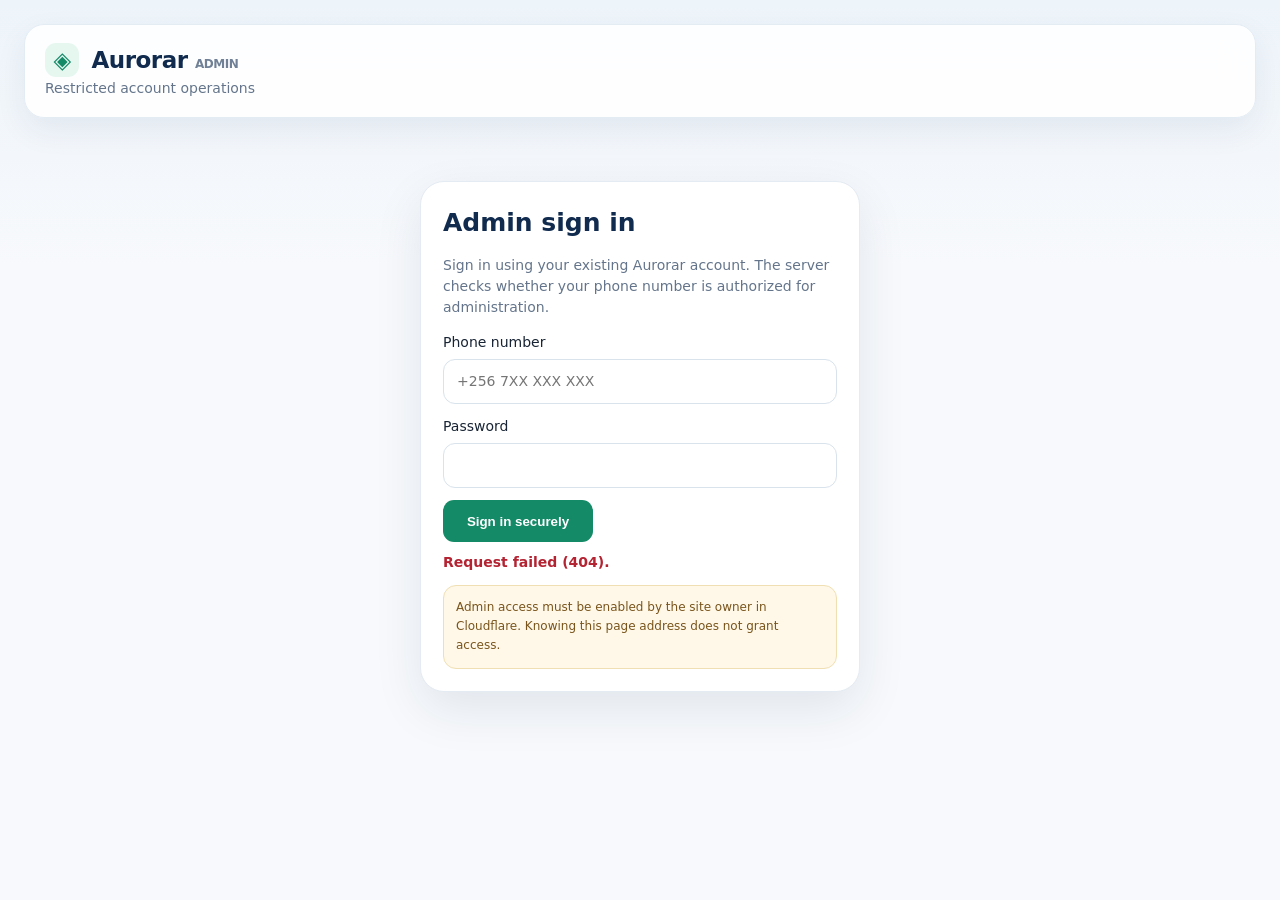
==== commit b4da11db: "Prevent admin dashboard requests from hanging indefinitely" ====
--- a/admin.html
+++ b/admin.html
@@ -68,13 +68,15 @@
 <header class="top"><div><div class="brand"><span>◈</span> Aurorar <span style="font-size:12px;color:#708096">ADMIN</span></div><div class="muted">Restricted account operations</div></div><button id="logout" class="btn alt hidden">Log out</button></header>
 <section id="login" class="card" style="max-width:440px;margin:7vh auto"><h1>Admin sign in</h1><p class="muted">Sign in using your existing Aurorar account. The server checks whether your phone number is authorized for administration.</p><form id="loginForm"><div class="field"><label for="phone">Phone number</label><input id="phone" type="tel" placeholder="+256 7XX XXX XXX" required autocomplete="username"></div><div class="field"><label for="password">Password</label><input id="password" type="password" required minlength="8" autocomplete="current-password"></div><button class="btn" type="submit">Sign in securely</button><div id="loginError" class="error"></div></form><div class="warning">Admin access must be enabled by the site owner in Cloudflare. Knowing this page address does not grant access.</div></section>
 <section id="dashboard" class="hidden"><div class="card"><div class="dashboard-heading"><div><h1>Admin overview</h1><p class="muted section-note">Monitor users, transactions, wallets and withdrawal requests from one place.</p></div><button id="refreshDashboard" class="btn alt" type="button">↻ Refresh overview</button></div><div class="grid" id="metrics"></div><div id="dashError" class="error" role="status" aria-live="polite"></div></div>
+<div class="card" id="marzpayDiagnostics"><div class="dashboard-heading"><div><h2 style="margin-bottom:4px">Regional payment service check</h2><p class="muted section-note">Read-only check of MarzPay collection services enabled for your merchant account. It never starts a payment or changes a wallet.</p></div><button id="checkMarzpayServices" class="btn alt" type="button">Check Rwanda &amp; Zambia</button></div><div id="marzpayStatus" class="muted" role="status" aria-live="polite">Not checked yet. Run the check to see which regional collection services are subscribed.</div><div id="marzpayMarkets" class="grid" style="margin-top:12px"></div></div>
+<div class="card" id="marzpayPayoutDiagnostics"><div class="dashboard-heading"><div><h2 style="margin-bottom:4px">Regional withdrawal service check</h2><p class="muted section-note">Read-only check of MarzPay outbound mobile-money services for Rwanda and Zambia. It never sends money or changes a wallet.</p></div><button id="checkMarzpayPayoutServices" class="btn alt" type="button">Check payout services</button></div><div id="marzpayPayoutStatus" class="muted" role="status" aria-live="polite">Not checked yet. Run this check to verify merchant payout service subscriptions.</div><div id="marzpayPayoutMarkets" class="grid" style="margin-top:12px"></div></div>
 <div class="card"><div class="dashboard-heading"><div><h2 style="margin-bottom:4px">Operations</h2><p class="muted section-note">Choose a section to manage and review records.</p></div></div><div class="tabs" role="tablist" aria-label="Admin sections"><button class="active" data-tab="users">Users</button><button data-tab="transactions">Transactions</button><button data-tab="withdrawals">Withdrawals</button></div>
 <div id="usersPanel"><h2>User accounts</h2><p class="muted section-note">Search accounts, review activity, or manage account access.</p><form id="searchForm" class="row" style="margin-bottom:12px"><input id="search" placeholder="Search phone or referral code"><button class="btn" type="submit">Search</button><button class="btn alt" type="button" id="refreshUsers">Refresh</button></form><div class="scroll"><table><thead><tr><th>Phone</th><th>Status</th><th>Referral code</th><th>Balance</th><th>Deposited</th><th>Withdrawn</th><th>Created</th><th>Details</th><th>Access</th><th>Delete</th></tr></thead><tbody id="usersRows"></tbody></table></div></div>
 <div id="transactionsPanel" class="hidden"><h2>Recent transactions</h2><p class="muted section-note">Review recorded deposits, withdrawals and transaction references.</p><div class="row" style="margin-bottom:12px"><label for="transactionStatusFilter">Status</label><select id="transactionStatusFilter"><option value="">All statuses</option><option value="pending">Pending</option><option value="processing">Processing</option><option value="completed">Completed</option><option value="failed">Failed</option><option value="rejected">Rejected</option></select><label for="transactionCurrencyFilter">Currency</label><select id="transactionCurrencyFilter"><option value="">All currencies</option><option value="UGX">UGX</option><option value="RWF">RWF</option><option value="ZMW">ZMW</option></select></div><p class="muted" id="transactionsCount" aria-live="polite"></p><div class="scroll"><table><thead><tr><th>Date</th><th>Phone</th><th>Type</th><th>Amount / currency</th><th>Status</th><th>Reference</th><th>Description</th></tr></thead><tbody id="transactionsRows"></tbody></table></div></div><div id="withdrawalsPanel" class="hidden"><section class="control-hero"><div class="control-kicker">Aurorar • Operations</div><h2>Withdrawal Control Center</h2><p>Review requests, verify recipient details, apply the 15% tax, and authorize payouts in a separate step. Approval alone never sends money.</p><div class="control-stats"><div class="control-stat"><span>Awaiting review</span><strong id="ccRequested">—</strong></div><div class="control-stat"><span>Approved · unpaid</span><strong id="ccApproved">—</strong></div><div class="control-stat"><span>Processing</span><strong id="ccProcessing">—</strong></div><div class="control-stat"><span>Completed</span><strong id="ccCompleted">—</strong></div></div></section><div class="control-toolbar"><div><strong>Withdrawal queue</strong><div class="muted">Check country, destination number, gross amount, tax and net payout before sending.</div></div><div class="row"><label for="withdrawalStatusFilter">Filter</label><select id="withdrawalStatusFilter"><option value="">All requests</option><option value="requested">Awaiting review</option><option value="approved">Approved</option><option value="processing">Processing</option><option value="completed">Completed</option><option value="rejected">Rejected</option><option value="failed">Failed</option></select><button class="btn alt" type="button" id="refreshWithdrawals">↻ Refresh</button></div><span class="muted" id="withdrawalsUpdated" aria-live="polite"></span></div><div class="scroll"><table><thead><tr><th>Requested</th><th>User phone</th><th>Country</th><th>Amount</th><th>Destination mobile money</th><th>Request status</th><th>Last updated</th><th>Admin action</th></tr></thead><tbody id="withdrawalRows"><tr><td colspan="8">Loading withdrawal requests…</td></tr></tbody></table></div></div>
 <section id="userDetail" class="card hidden"><div class="row" style="justify-content:space-between"><h2>User details</h2><button id="closeDetail" class="btn alt" type="button">Close</button></div><div id="userSummary" class="grid"></div><h2 style="margin-top:18px">Machine purchases</h2><div class="scroll"><table><thead><tr><th>Machine</th><th>Price</th><th>Status</th><th>Purchased</th><th>Ends</th></tr></thead><tbody id="userProductsRows"></tbody></table></div><h2 style="margin-top:18px">Transaction history</h2><div class="scroll"><table><thead><tr><th>Date</th><th>Type</th><th>Amount</th><th>Status</th><th>Reference</th><th>Description</th></tr></thead><tbody id="userTransactionsRows"></tbody></table></div></section><p class="muted" style="font-size:12px;margin:12px 0 0">Wallets are never manually credited from this dashboard. Payout completion is recorded only from a verified MarzPay callback.</p></div></section>
 </div><script>
 const $=id=>document.getElementById(id);const money=n=>'UGX '+Number(n||0).toLocaleString('en-UG');let tab='users';
-async function api(path,options={}){const r=await fetch(path,{credentials:'same-origin',...options,headers:{'Content-Type':'application/json',...(options.headers||{})}});let d={};try{d=await r.json()}catch{}if(!r.ok)throw Error(d.error||'Request failed');return d}
+async function api(path,options={}){const controller=new AbortController();const timer=setTimeout(()=>controller.abort(),15000);let r;try{r=await fetch(path,{credentials:'same-origin',...options,signal:controller.signal,headers:{'Content-Type':'application/json',...(options.headers||{})}})}catch(err){if(err&&err.name==='AbortError')throw Error('The server took too long to respond. Please refresh and try again.');throw Error('Could not reach Aurorar. Check your connection and try again.')}finally{clearTimeout(timer)}let d={};try{d=await r.json()}catch{}if(!r.ok)throw Error(d.error||('Request failed ('+r.status+').'));return d}
 async function signIn(e){e.preventDefault();const button=$('loginForm').querySelector('button[type="submit"]');const original=button.textContent;button.disabled=true;button.textContent='Signing in…';$('loginError').textContent='Checking your account…';try{await api('/api/auth/login',{method:'POST',body:JSON.stringify({phone:$('phone').value.trim(),password:$('password').value})});$('loginError').textContent='Login accepted. Loading admin dashboard…';await loadAdmin();if(!$('dashboard').classList.contains('hidden'))$('loginError').textContent=''}catch(err){$('loginError').textContent=(err&&err.message)?err.message:'Could not contact Aurorar. Check your connection and try again.'}finally{button.disabled=false;button.textContent=original}}
 $('loginForm').addEventListener('submit',signIn);
 async function loadAdmin(){try{const data=await api('/api/admin/overview');if(!data||typeof data!=='object')throw new Error('The admin overview returned an invalid response. Refresh and try again.');const users=data.users&&typeof data.users==='object'?data.users:{};$('login').classList.add('hidden');$('dashboard').classList.remove('hidden');$('logout').classList.remove('hidden');$('dashError').textContent='';$('metrics').innerHTML=[['Registered users',Number(users.total||0)],['Active users',Number(users.active||0)],['Active machines',Number(data.activeProducts||0)],['Verified deposits',money(data.depositsUgx||0)],['Completed withdrawals',money(data.withdrawalsUgx||0)],['Pending transactions',Number(data.pendingTransactions||0)],['Recorded UGX wallet balances',money(data.walletBalancesUgx||0)]].map(([a,b])=>'<div class="metric"><label>'+a+'</label><strong>'+b+'</strong></div>').join('')+(Array.isArray(data.regionalWalletAccounting)?data.regionalWalletAccounting:[]).map(w=>'<div class="metric"><label>'+esc(w.currency)+' available balance</label><strong>'+Number(w.available_balance||0).toLocaleString('en-US')+' '+esc(w.currency)+'</strong><small class="muted">Deposited: '+Number(w.total_deposited||0).toLocaleString('en-US')+' · Earned: '+Number(w.total_earned||0).toLocaleString('en-US')+' · Withdrawn: '+Number(w.total_withdrawn||0).toLocaleString('en-US')+' · Referral: '+Number(w.referral_earnings||0).toLocaleString('en-US')+'</small></div>').join('');await loadUsers();if(tab==='transactions')await loadTransactions();if(tab==='withdrawals')await loadWithdrawals()}catch(e){if(!$('login').classList.contains('hidden'))$('loginError').textContent=e.message;else $('dashError').textContent=e.message}}
@@ -82,7 +84,19 @@
 async function setUserStatus(id,phone,status){const action=status==='suspended'?'suspend':'reactivate';if(!confirm('Are you sure you want to '+action+' '+phone+'?'))return;try{const d=await api('/api/admin/users/'+encodeURIComponent(id)+'/status',{method:'POST',body:JSON.stringify({status})});alert(d.message||'Account status updated');await loadAdmin()}catch(e){alert(e.message)}}
 async function deleteUser(id,phone){if(!confirm('Permanently delete '+phone+'? Only accounts without financial, machine, referral, or payment records can be deleted.'))return;try{const d=await api('/api/admin/users/'+encodeURIComponent(id),{method:'DELETE',body:'{}'});alert(d.message||'Account deleted');await loadAdmin()}catch(e){alert(e.message)}}
 async function loadTransactions(){const d=await api('/api/admin/transactions');const rows=d.transactions||[];const status=$('transactionStatusFilter')?.value||'';const currency=$('transactionCurrencyFilter')?.value||'';const filtered=rows.filter(t=>(!status||String(t.status||'').toLowerCase()===status)&&(!currency||(t.currency||'UGX')===currency));const amount=t=>{const cur=(t.currency||'UGX').toUpperCase();return Number(t.amount_ugx||0).toLocaleString('en-US')+' '+cur};const statusLabel=s=>({completed:'Completed',pending:'Pending',processing:'Processing',failed:'Failed',rejected:'Rejected'})[String(s||'').toLowerCase()]||String(s||'Unknown');$('transactionsRows').innerHTML=filtered.map(t=>'<tr><td>'+esc(t.created_at||'—')+'</td><td>'+esc(t.phone||'—')+'</td><td>'+esc(t.type||'—')+'</td><td><strong>'+esc(amount(t))+'</strong></td><td><span class="status '+(['pending','processing'].includes(String(t.status||'').toLowerCase())?'warning':'')+'">'+esc(statusLabel(t.status))+'</span></td><td>'+esc(t.external_reference||'—')+'</td><td>'+esc(t.description||'—')+'</td></tr>').join('')||'<tr><td colspan="7">No transactions match these filters.</td></tr>';if($('transactionsCount'))$('transactionsCount').textContent='Showing '+filtered.length+' of '+rows.length+' recent transactions.'}
-async function loadWithdrawals(){const status=$('withdrawalStatusFilter')?.value||'';const d=await api('/api/admin/withdrawals'+(status?'?status='+encodeURIComponent(status):''));const rows=d.withdrawals||[];const allD=String($('withdrawalStatusFilter')?.value||'')?null:rows;const counts={requested:0,approved:0,processing:0,completed:0};rows.forEach(w=>{if(Object.prototype.hasOwnProperty.call(counts,w.status))counts[w.status]++});['requested','approved','processing','completed'].forEach(s=>{const el=$('cc'+s.charAt(0).toUpperCase()+s.slice(1));if(el)el.textContent=counts[s].toLocaleString('en-US')});const label=s=>({requested:'Awaiting review',approved:'Approved · not yet paid',processing:'Payout processing',completed:'Completed payout',rejected:'Rejected · no payout',failed:'Payout failed'})[s]||s;const cls=s=>s==='completed'?'status':(['requested','approved','processing'].includes(s)?'status warning':'status');$('withdrawalRows').innerHTML=rows.map(w=>'<tr><td data-label="Requested">'+esc(w.created_at||'—')+'</td><td data-label="User phone">'+esc(w.phone||'—')+'</td><td data-label="Country / currency">'+esc(w.country||'—')+' / '+esc(w.currency||'—')+'</td><td data-label="Request type">'+((w.request_type||'standard')==='welcome_bonus'?'🎁 Welcome bonus':'Standard withdrawal')+'</td><td data-label="Gross / tax / net"><strong>Gross: '+Number(w.amount||0).toLocaleString('en-US')+' '+esc(w.currency||'')+'</strong><br><small>15% tax: '+Number(w.tax_amount||Math.ceil(Number(w.amount||0)*0.15)).toLocaleString('en-US')+' '+esc(w.currency||'')+'<br>Net payout: '+Number(w.net_amount||Math.max(0,Number(w.amount||0)-Math.ceil(Number(w.amount||0)*0.15))).toLocaleString('en-US')+' '+esc(w.currency||'')+'</small></td><td data-label="Destination">'+esc(w.phone_number||'—')+'</td><td data-label="Status"><span class="'+cls(w.status)+'">'+esc(label(w.status))+'</span>'+(w.provider_status?'<br><small>Provider: '+esc(w.provider_status)+'</small>':'')+(w.failure_reason?'<br><small>Reason: '+esc(w.failure_reason)+'</small>':'')+'</td><td data-label="Updated">'+esc(w.updated_at||'—')+'</td><td data-label="Action">'+(w.status==='requested'?'<button class="btn" type="button" onclick="reviewWithdrawal(\''+esc(w.id)+'\',\'approve\')">Approve</button> <button class="btn secondary" type="button" onclick="reviewWithdrawal(\''+esc(w.id)+'\',\'reject\')">Reject</button>':w.status==='approved'?'<button class="btn" type="button" onclick="approveWithdrawal(\''+esc(w.id)+'\',\''+esc(w.phone_number)+'\',\''+esc(w.currency)+'\','+Number(w.amount||0)+','+Number(w.tax_amount??Math.ceil(Number(w.amount||0)*0.15))+','+Number(w.net_amount??(Number(w.amount||0)-Math.ceil(Number(w.amount||0)*0.15)))+')">Send payout</button>':'—')+'</td></tr>').join('')||'<tr><td colspan="8">No withdrawal requests recorded.</td></tr>';$('withdrawalsUpdated').textContent='Loaded '+rows.length+' request(s).';}
+async function loadWithdrawals(){
+const selectedStatus=$('withdrawalStatusFilter')?.value||'';
+const d=await api('/api/admin/withdrawals');
+const allRows=Array.isArray(d.withdrawals)?d.withdrawals:[];
+const counts={requested:0,approved:0,processing:0,completed:0};
+allRows.forEach(w=>{const s=String(w.status||'').toLowerCase();if(Object.prototype.hasOwnProperty.call(counts,s))counts[s]++;});
+['requested','approved','processing','completed'].forEach(s=>{const el=$('cc'+s.charAt(0).toUpperCase()+s.slice(1));if(el)el.textContent=counts[s].toLocaleString('en-US');});
+const rows=selectedStatus?allRows.filter(w=>String(w.status||'').toLowerCase()===selectedStatus):allRows;
+const label=s=>({requested:'Awaiting review',approved:'Approved · not yet paid',processing:'Payout processing',completed:'Completed payout',rejected:'Rejected · no payout',failed:'Payout failed'})[s]||s;
+const cls=s=>s==='completed'?'status':(['requested','approved','processing'].includes(s)?'status warning':'status');
+$('withdrawalRows').innerHTML=rows.map(w=>'<tr><td data-label="Requested">'+esc(w.created_at||'—')+'</td><td data-label="User phone">'+esc(w.phone||'—')+'</td><td data-label="Country / currency">'+esc(w.country||'—')+' / '+esc(w.currency||'—')+'</td><td data-label="Request type">'+((w.request_type||'standard')==='welcome_bonus'?'🎁 Welcome bonus':'Standard withdrawal')+'</td><td data-label="Gross / tax / net"><strong>Gross: '+Number(w.amount||0).toLocaleString('en-US')+' '+esc(w.currency||'')+'</strong><br><small>15% tax: '+Number(w.tax_amount||Math.ceil(Number(w.amount||0)*0.15)).toLocaleString('en-US')+' '+esc(w.currency||'')+'<br>Net payout: '+Number(w.net_amount||Math.max(0,Number(w.amount||0)-Math.ceil(Number(w.amount||0)*0.15))).toLocaleString('en-US')+' '+esc(w.currency||'')+'</small></td><td data-label="Destination">'+esc(w.phone_number||'—')+'</td><td data-label="Status"><span class="'+cls(w.status)+'">'+esc(label(w.status))+'</span>'+(w.provider_status?'<br><small>Provider: '+esc(w.provider_status)+'</small>':'')+(w.failure_reason?'<br><small>Reason: '+esc(w.failure_reason)+'</small>':'')+'</td><td data-label="Updated">'+esc(w.updated_at||'—')+'</td><td data-label="Action">'+(w.status==='requested'?'<button class="btn" type="button" onclick="reviewWithdrawal(\''+esc(w.id)+'\',\'approve\')">Approve</button> <button class="btn secondary" type="button" onclick="reviewWithdrawal(\''+esc(w.id)+'\',\'reject\')">Reject</button>':w.status==='approved'?'<button class="btn" type="button" onclick="approveWithdrawal(\''+esc(w.id)+'\',\''+esc(w.phone_number)+'\',\''+esc(w.currency)+'\','+Number(w.amount||0)+','+Number(w.tax_amount??Math.ceil(Number(w.amount||0)*0.15))+','+Number(w.net_amount??(Number(w.amount||0)-Math.ceil(Number(w.amount||0)*0.15)))+')">Send payout</button>':'—')+'</td></tr>').join('')||'<tr><td colspan="8">No withdrawal requests match this filter.</td></tr>';
+$('withdrawalsUpdated').textContent='Showing '+rows.length+' of '+allRows.length+' request(s).';
+}
 async function reviewWithdrawal(id,action){const verb=action==='approve'?'APPROVE':'REJECT';const detail=action==='approve'?'This only marks the request approved. No money is sent until you separately choose Send payout.':'This rejects the request. No payout will be sent and no wallet funds have been debited.';if(!confirm(verb+' WITHDRAWAL REQUEST? '+detail))return;try{const d=await api('/api/admin/withdrawals/'+encodeURIComponent(id)+'/review',{method:'POST',body:JSON.stringify({action})});alert(d.message||'Withdrawal request updated.');await loadWithdrawals()}catch(e){alert(e.message);await loadWithdrawals()}}
 async function approveWithdrawal(id,phone,currency,amount,tax,netAmount){const gross=Number(amount||0);const taxAmount=Number(tax??Math.ceil(gross*0.15));const net=Number(netAmount??(gross-taxAmount));const detail='Wallet debit: '+gross.toLocaleString('en-US')+' '+currency+'\n15% withdrawal tax: '+taxAmount.toLocaleString('en-US')+' '+currency+'\nNet payout to '+phone+': '+net.toLocaleString('en-US')+' '+currency;if(!confirm('APPROVE & SEND REAL MONEY\n\n'+detail+'\n\nThis immediately submits the net payout to MarzPay. Check the country, recipient, and all amounts carefully. If the result is uncertain, do not retry until MarzPay is checked.'))return;try{const d=await api('/api/admin/withdrawals/'+encodeURIComponent(id)+'/approve',{method:'POST',body:'{}'});alert(d.message||'Payout submitted. Check the provider status before any retry.');await loadWithdrawals()}catch(e){alert(e.message);await loadWithdrawals()}}
 async function viewUser(id){try{const d=await api('/api/admin/users/'+encodeURIComponent(id));const u=d.user;const vals=[['Phone',u.phone],['Status',u.status],['Referral code',u.referral_code],['Wallet balance',money(u.balance)],['Total deposited',money(u.total_deposited)],['Total earned',money(u.total_earned)],['Total withdrawn',money(u.total_withdrawn)],['Referral earnings',money(u.referral_earnings)],['Welcome bonus entitlement',money(u.welcome_bonus)],['Joined',u.created_at]];$('userSummary').innerHTML=vals.map(([a,b])=>'<div class="metric"><label>'+esc(a)+'</label><strong>'+esc(b)+'</strong></div>').join('');$('userProductsRows').innerHTML=d.products.map(p=>'<tr><td>'+esc(p.name)+'</td><td>'+money(p.price)+'</td><td>'+esc(p.status)+'</td><td>'+esc(p.purchased_at||p.starts_at||'—')+'</td><td>'+esc(p.ends_at||'—')+'</td></tr>').join('')||'<tr><td colspan="5">No machine purchases recorded.</td></tr>';$('userTransactionsRows').innerHTML=d.transactions.map(t=>'<tr><td>'+esc(t.created_at)+'</td><td>'+esc(t.type)+'</td><td>'+money(t.amount_ugx)+'</td><td>'+esc(t.status)+'</td><td>'+esc(t.external_reference||'—')+'</td><td>'+esc(t.description||'—')+'</td></tr>').join('')||'<tr><td colspan="6">No transactions recorded.</td></tr>';$('userDetail').classList.remove('hidden');$('userDetail').scrollIntoView({behavior:'smooth',block:'start'})}catch(e){$('dashError').textContent=e.message}}
@@ -90,6 +104,38 @@
 function esc(v){return String(v??'').replace(/[&<>"']/g,c=>({'&':'&amp;','<':'&lt;','>':'&gt;','"':'&quot;',"'":'&#39;'}[c]))}
 $('searchForm').addEventListener('submit',async e=>{e.preventDefault();try{await loadUsers()}catch(e){$('dashError').textContent=e.message}});$('refreshUsers').onclick=()=>loadUsers().catch(e=>$('dashError').textContent=e.message);
 document.querySelectorAll('[data-tab]').forEach(b=>b.onclick=async()=>{tab=b.dataset.tab;document.querySelectorAll('[data-tab]').forEach(x=>x.classList.toggle('active',x===b));$('usersPanel').classList.toggle('hidden',tab!=='users');$('transactionsPanel').classList.toggle('hidden',tab!=='transactions');$('withdrawalsPanel').classList.toggle('hidden',tab!=='withdrawals');if(tab==='transactions')try{await loadTransactions()}catch(e){$('dashError').textContent=e.message}if(tab==='withdrawals')try{await loadWithdrawals()}catch(e){$('dashError').textContent=e.message}});
+async function checkMarzpayServices(){
+const button=$('checkMarzpayServices');const status=$('marzpayStatus');const markets=$('marzpayMarkets');
+button.disabled=true;button.textContent='Checking services…';status.textContent='Contacting MarzPay securely. No payment will be initiated.';markets.innerHTML='';
+try{
+ const data=await api('/api/admin/marzpay/services');
+ if(!data.ok||!Array.isArray(data.markets))throw Error('MarzPay returned an unexpected service response.');
+ status.textContent='Read-only check complete. This confirms the service list returned by MarzPay, not a successful live payment.';
+ markets.innerHTML=data.markets.map(m=>{
+  const providers=Array.isArray(m.providers)?m.providers:[];
+  const providerMarkup=providers.length?providers.map(p=>'<div style="padding:8px 0;border-top:1px solid #e3eaf0"><strong>'+esc(p.provider)+'</strong><div class="muted small">'+esc(p.currency)+' · '+esc(p.mode)+' · '+(p.subscribed?'Subscription present':'Subscription missing')+'</div></div>').join(''):'<p class="muted">No collection providers returned for this market.</p>';
+  return '<div class="metric"><label>'+esc(m.countryName)+' ('+esc(m.country)+')</label><strong>'+esc(m.currency)+'</strong><div class="muted small" style="margin:4px 0 8px">'+(m.configured?'Market listed by MarzPay':'Market not listed by MarzPay')+'</div>'+providerMarkup+'</div>';
+ }).join('');
+}catch(e){status.textContent=e.message||'Unable to check MarzPay services.';markets.innerHTML=''}
+finally{button.disabled=false;button.textContent='Check Rwanda & Zambia'}
+}
+async function checkMarzpayPayoutServices(){
+const button=$('checkMarzpayPayoutServices');const status=$('marzpayPayoutStatus');const markets=$('marzpayPayoutMarkets');
+button.disabled=true;button.textContent='Checking payout services…';status.textContent='Contacting MarzPay securely. No payout will be initiated.';markets.innerHTML='';
+try{
+ const data=await api('/api/admin/marzpay/payout-services');
+ if(!data.ok||!Array.isArray(data.markets))throw Error('MarzPay returned an unexpected payout-service response.');
+ status.textContent='Read-only check complete. This confirms the payout service list, not a successful live withdrawal.';
+ markets.innerHTML=data.markets.map(m=>{
+  const providers=Array.isArray(m.providers)?m.providers:[];
+  const providerMarkup=providers.length?providers.map(p=>'<div style="padding:8px 0;border-top:1px solid #e3eaf0"><strong>'+esc(p.provider)+'</strong><div class="muted small">'+esc(p.currency)+' · '+esc(p.mode)+' · '+(p.subscribed?'Subscription present':'Subscription missing')+'</div></div>').join(''):'<p class="muted">No payout providers returned for this market.</p>';
+  return '<div class="metric"><label>'+esc(m.countryName)+' ('+esc(m.country)+')</label><strong>'+esc(m.currency)+'</strong><div class="muted small" style="margin:4px 0 8px">'+(m.configured?'Market listed by MarzPay':'Market not listed by MarzPay')+'</div>'+providerMarkup+'</div>';
+ }).join('');
+}catch(e){status.textContent=e.message||'Unable to check MarzPay payout services.';markets.innerHTML=''}
+finally{button.disabled=false;button.textContent='Check payout services'}
+}
+$('checkMarzpayPayoutServices').onclick=checkMarzpayPayoutServices;
+$('checkMarzpayServices').onclick=checkMarzpayServices;
 $('transactionStatusFilter').onchange=()=>loadTransactions().catch(e=>$('dashError').textContent=e.message);$('transactionCurrencyFilter').onchange=()=>loadTransactions().catch(e=>$('dashError').textContent=e.message);$('refreshWithdrawals').onclick=()=>loadWithdrawals().catch(e=>$('dashError').textContent=e.message);$('refreshDashboard').onclick=()=>loadAdmin().catch(e=>$('dashError').textContent=e.message);$('withdrawalStatusFilter').onchange=()=>loadWithdrawals().catch(e=>$('dashError').textContent=e.message);
 $('logout').onclick=async()=>{try{await api('/api/auth/logout',{method:'POST',body:'{}'})}finally{location.reload()}};
 loadAdmin();
